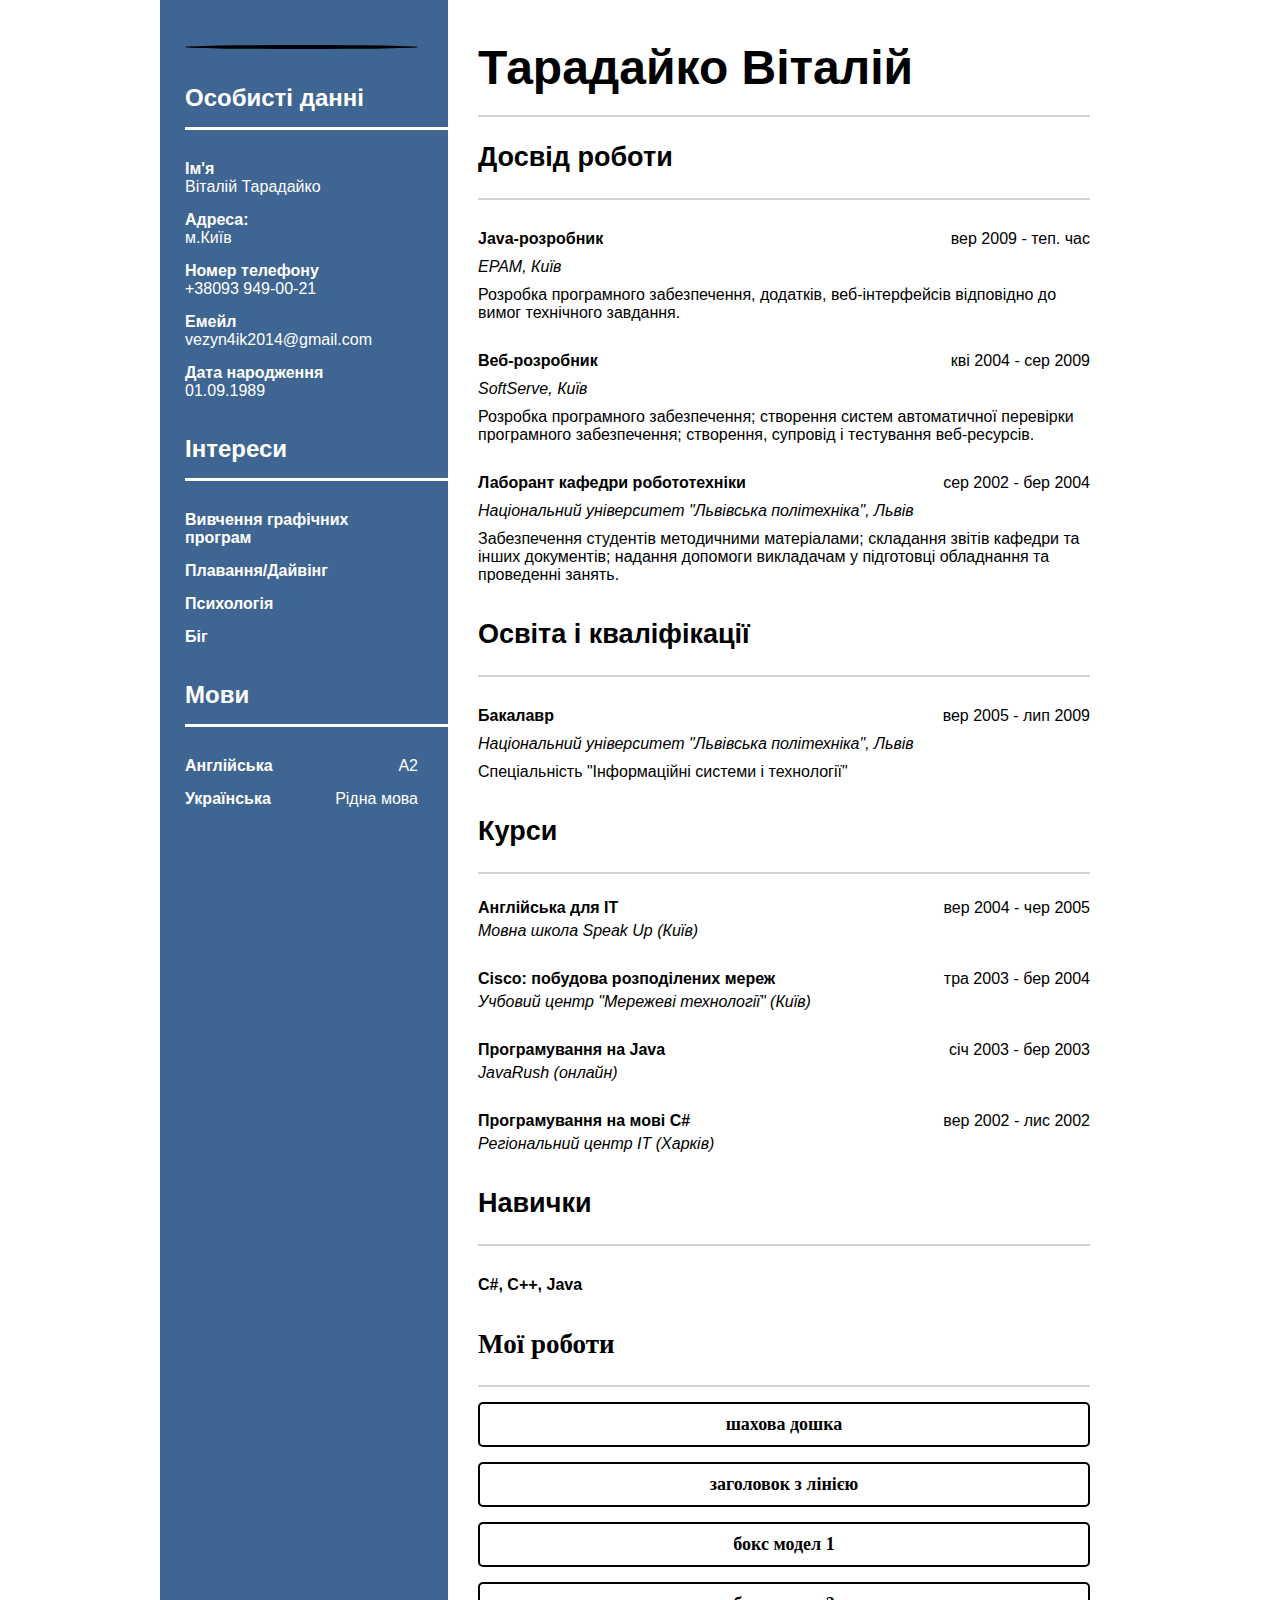
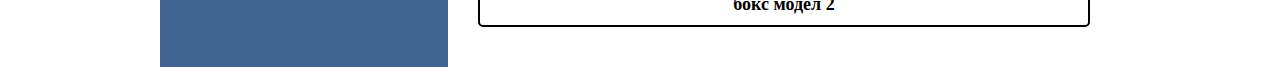
==== index.html @ f586d1a0 "Add files via upload" ====
<!DOCTYPE html>
	<html lang='uk'>
	<head>
		<meta charset="utf-8">
		<meta name="viewport" content="width=device-width, initial-scale=1.0">
		<title>Резюме Віталій</title>
		<link rel="stylesheet" type="text/css" href="styles.css">
	</head>
	<body>
		<div class="page-wrapper">
			<div class="left-side">
				<div class="left-side__img">
					<img src="https://turbota.pet/wp-content/uploads/2021/04/brytanskyj-kit-blakytnyj.jpg" alt="">
				</div>
				<div class="left-side_content">
					<div class="content_item">
						<div class="content_item_title">
							Особисті данні
						</div>
						<div class="content_item_text">
							<ul>
								<li>
									<span class="font-b d-block">Ім'я</span> 
									<span>Віталій Тарадайко</span>
								</li>
								<li>
									<span class="font-b d-block">Адреса:</span>
									<span>м.Київ</span>
								</li>
								<li>
									<span class="font-b d-block">Номер телефону</span>
									<span>
									<a href="tel:+380939490021">+38093 949-00-21</a>
								</span>
								</li>
								<li>
									<span class="font-b d-block">Емейл</span>
									<span>
									<a href="mailto:vezyn4ik2014@gmail.com"> vezyn4ik2014@gmail.com</a>
									</span>
								</li>
								<li>
									<span class="font-b d-block">Дата народження</span>
									<span>01.09.1989</span>
								</li>
							</ul>
						</div>	

						<div class="content_item_title">
							Інтереси
						</div>
						<div class="content_item_text">
							<ul>
								<li>
									<span class="font-b d-block">Вивчення графічних програм</span> 
								</li>
								<li>
									<span class="font-b d-block">Плавання/Дайвінг</span>
								</li>
								<li>
									<span class="font-b d-block">Психологія</span>
								</span>
								</li>
								<li>
									<span class="font-b d-block">Біг</span>
								</li>
							</ul>
						</div>

						<div class="content_item_title">
							Мови
						</div>
						<div class="content_item_text">
							<ul>
								<li class="test">
									<span class="font-b"> Англійська</span> 
									<span class="r-push">А2</span>
								</li>
								<li class="test">
									<span class="font-b">Українська</span>
									<span class="r-push">Рідна мова</span>
								</li>
								
							</ul>
						</div>
					</div>
					
				</div>
				</div>

			<div class="right-side">
				<h1>Тарадайко Віталій</h1>
				<hr>
				<div class="right-side_title">
					Досвід роботи
				</div>
				<hr>


				<div class="content_item_text">
							<ul>
								<li class="test">
									<span class="font-b"> Java-розробник</span> 
									<span class="r-push">вер 2009 - теп. час</span>
								</li>
								<li class="mar">
									<span class="italic_text">EPAM, Київ</span>
								</li>
								<li class="test mar">
									<span>Розробка програмного забезпечення, додатків, веб‐інтерфейсів відповідно до вимог технічного завдання.</span>
								</li>
							</ul>
				</div>

				<div class="content_item_text mar">
							<ul>
								<li class="test">
									<span class="font-b"> Веб-розробник</span> 
									<span class="r-push">кві 2004 - сер 2009</span>
								</li class="mar">
								<li class="mar">
									<span class="italic_text">SoftServe, Київ</span>
								</li>
								<li class="test mar">
									<span>Розробка програмного забезпечення; створення систем автоматичної перевірки програмного забезпечення; створення, супровід і тестування веб‐ресурсів.</span>
								</li>
							</ul>
				</div>

				<div class="content_item_text mar">
							<ul>
								<li class="test">
									<span class="font-b"> Лаборант кафедри робототехніки</span> 
									<span class="r-push">сер 2002 - бер 2004</span>
								</li>
								<li class="mar">
									<span class="italic_text">Національний університет "Львівська політехніка", Львів</span>
								</li>
								<li class="test mar">
									<span>Забезпечення студентів методичними матеріалами; складання звітів кафедри та інших документів; надання допомоги викладачам у підготовці обладнання та проведенні занять.</span>
								</li>
							</ul>
				</div>


				<div class="right-side_title">
					Освіта і кваліфікації
				</div>
				<hr>

				<div class="content_item_text">
							<ul>
								<li class="test">
									<span class="font-b"> Бакалавр</span> 
									<span class="r-push">вер 2005 - лип 2009</span>
								</li>
								<li class="mar">
									<span class="italic_text">Національний університет "Львівська політехніка", Львів</span>
								</li>
								<li class="test mar">
									<span>Спеціальність "Інформаційні системи і технології"</span>
								</li>
							</ul>
				</div>

				<div class="right-side_title">
					Курси
				</div>
				<hr>

				<div class="content_item_text">
							<ul>
								<li class="test mar">
									<span class="font-b"> Англійська для IT</span> 
									<span class="r-push">вер 2004 - чер 2005</span>
								</li>
								<li class="marg">
									<span class="italic_text">Мовна школа Speak Up (Київ)</span>
								</li>
							</ul>
							<ul>
								<li class="test mar">
									<span class="font-b"> Cisco: побудова розподілених мереж</span> 
									<span class="r-push">тра 2003 - бер 2004</span>
								</li>
								<li class="marg">
									<span class="italic_text">Учбовий центр "Мережеві технології" (Київ)</span>
								</li>
							</ul>
							<ul>
								<li class="test mar">
									<span class="font-b"> Програмування на Java</span> 
									<span class="r-push">січ 2003 - бер 2003</span>
								</li>
								<li class="marg">
									<span class="italic_text">JavaRush (онлайн)</span>
								</li>
							</ul>
							<ul>
								<li class="test mar">
									<span class="font-b d-block"> Програмування на мові C#</span> 
									<span class="r-push">вер 2002 - лис 2002</span>
								</li>
								<li class="marg">
									<span class="italic_text d-block">Регіональний центр IT (Харків)</span>
								</li>
							</ul>
				</div>

				<div class="right-side_title">
					Навички
				</div>
				<hr>

				<div class="content_item_text">
							<ul>
								<li class="test">
									<span class="font-b">C#, С++, Java</span> 
								</li>
				</div>

				<div class="right-side_title_work">
					Мої роботи
				</div>
				<hr>
				<div class="right-side_work">
							<ul>
								<li class="buttons">
									<a href="../chess/index.html">шахова дошка</a>
								</li>
								<li class="buttons">
									<a href="../title_h1/index.html">заголовок з лінією</a>
								</li>
								<li class="buttons">
									<a href="../box-model/index.html">бокс модел 1</a>
								</li>
								<li class="buttons">
									<a href="../box-model/box-model2/index.html">бокс модел 2</a>
								</li>
							</ul>
				</div>

			</div>

			
		</div>

	</body>
	</html>
---- styles.css ----
* {
	margin: 0px;
	padding: 0px;
	box-sizing: border-box;
}

body{
	font-family: 'Arial', serif;
}


.page-wrapper{
	max-width: 960px;
	background: white;
	margin: 0 auto;
	display: flex;
}

.left-side{
	color: white;
	width: 30%;
	min-width: 200px;
	background: #3f6592;
	padding: 45px 30px 0px 25px;
	padding-bottom: 45px;
}

img {
	display: block;
	width: 100%;
	border-radius: 50%;
	margin-bottom: 35px;
	border: 2px solid black;
	overflow: hidden;
}



ul {
	list-style: none;
}

a{
	text-decoration: none;
	color: inherit;
}
.font-b{
	font-weight: bold;
}
.d-block{
	display: block;
}

.test{
	display: flex;

}
.r-push{
margin-left: auto;
}

.content_item_title {
	padding-bottom: 15px;
	border-bottom: 3px solid white;
	font-size: 24px;
	font-weight: bold;
	color: white;
	transform: translateX(30px);
	margin-left: -30px;

}

.content_item_text ul{
	margin: 30px 0px 35px 0px;
}

.content_item_text li:not(:last-child){
	margin-bottom: 15px;
}

.right-side{
	padding: 40px 30px 40px 30px;
	background: white;
	width: 70%;
}

hr{
	border: none;
	height: 2px;
	background-color: #d3d3d3;
}

h1{
	font-size: 3rem;
	margin: 0px 0px 20px 0px;
}
.right-side_title{
	margin-top: 25px;
	margin-bottom: 25px;
	font-size: 27px;
	font-weight: bold;
}
.italic_text{
	font-style: italic;
}
.marg{
	margin-top: -10px;
}
.right-side_title_work {
	margin-top: 25px;
	margin-bottom: 25px;
	font-size: 27px;
	font-weight: bold;
	font-family: none;
}
.mar{
	margin-top: -5px;
}
.buttons{
	display: flex;
	margin-top: 15px;
	justify-content: center;
	padding: 10px 20px;
	color: black;
	background-color: white;
	border: 2px solid black;
	text-decoration: none;
	border-radius: 5px;
	font-family: none;
	font-weight: bold;
	font-size: 18px;

}

.buttons:hover {
	color: white;
	background-color: black;
}
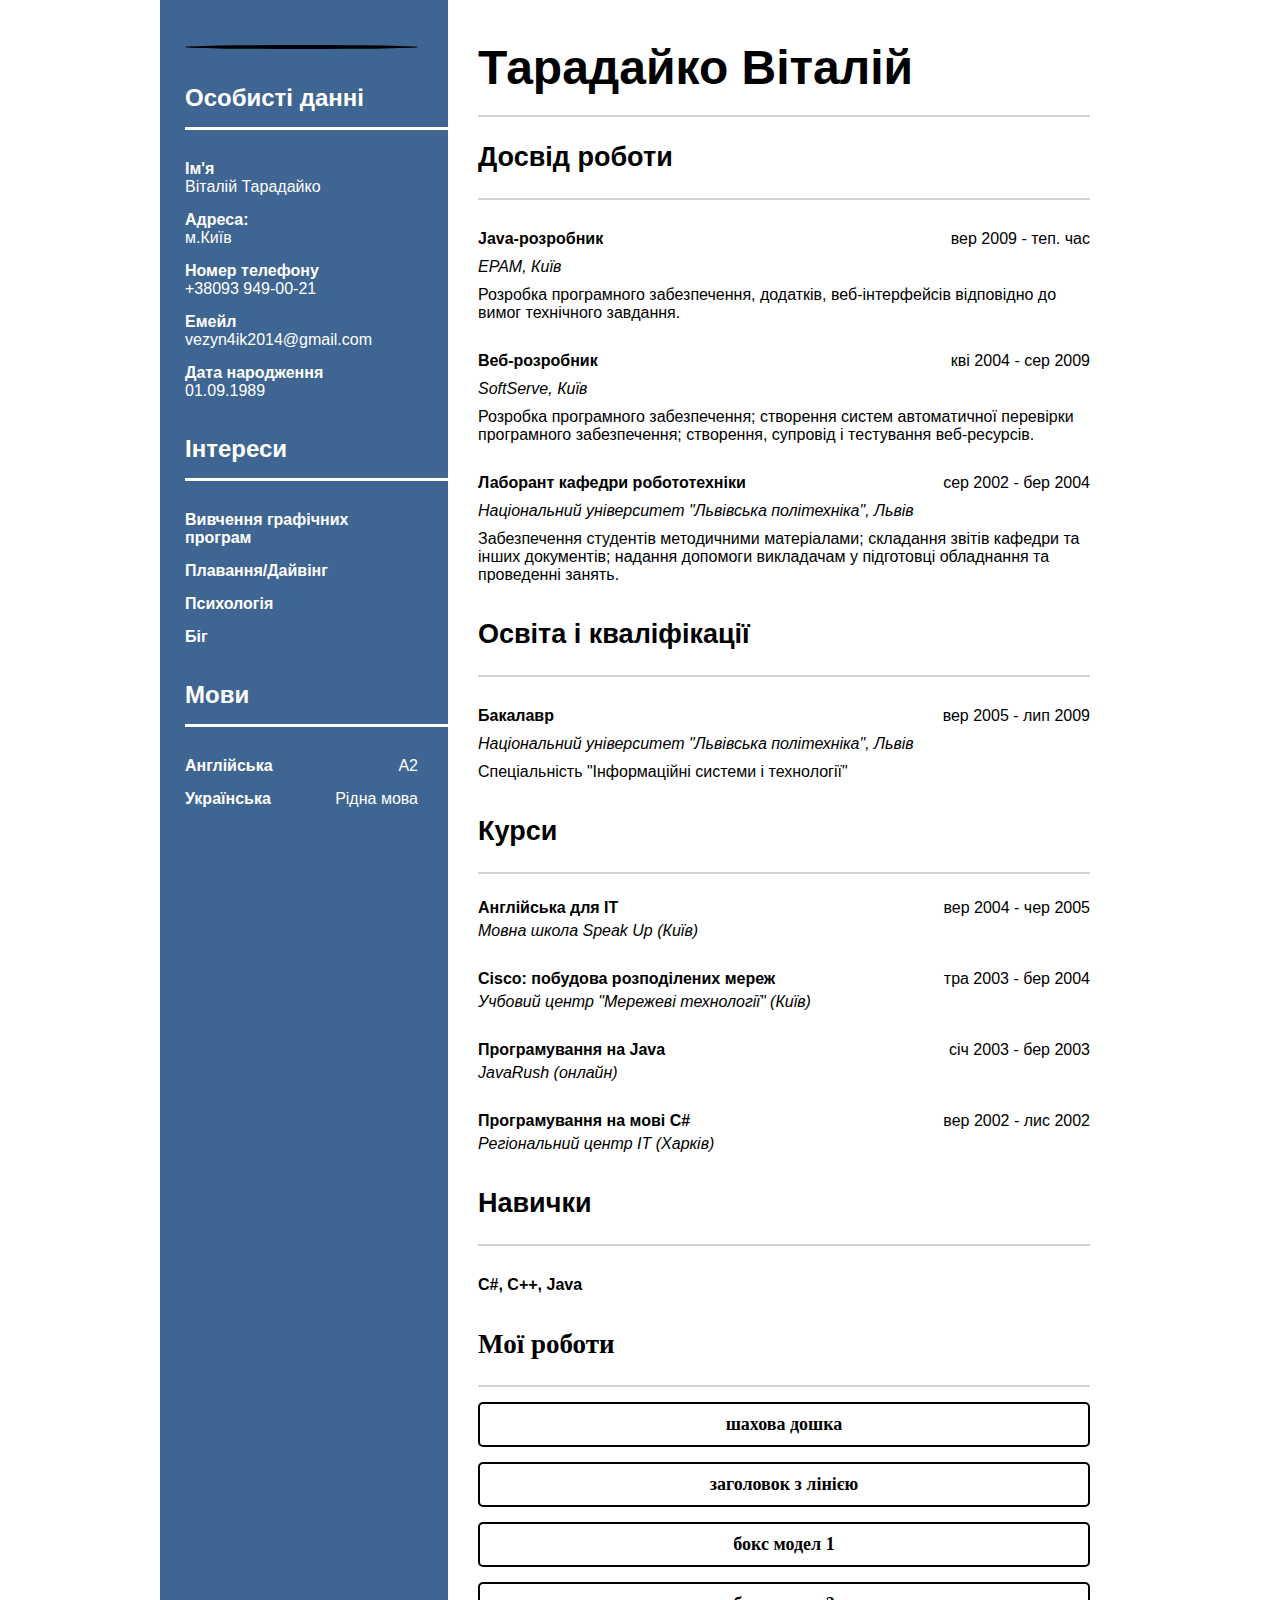
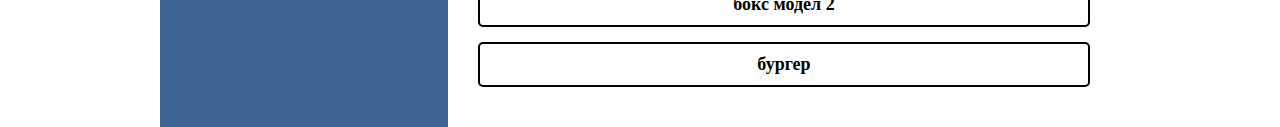
==== commit 86296e97: "Add files via upload" ====
--- a/index.html
+++ b/index.html
@@ -237,6 +237,9 @@
 								<li class="buttons">
 									<a href="../box-model/box-model2/index.html">бокс модел 2</a>
 								</li>
+								<li class="buttons">
+									<a href="../burger/index.html">бургер</a>
+								</li>
 							</ul>
 				</div>
 
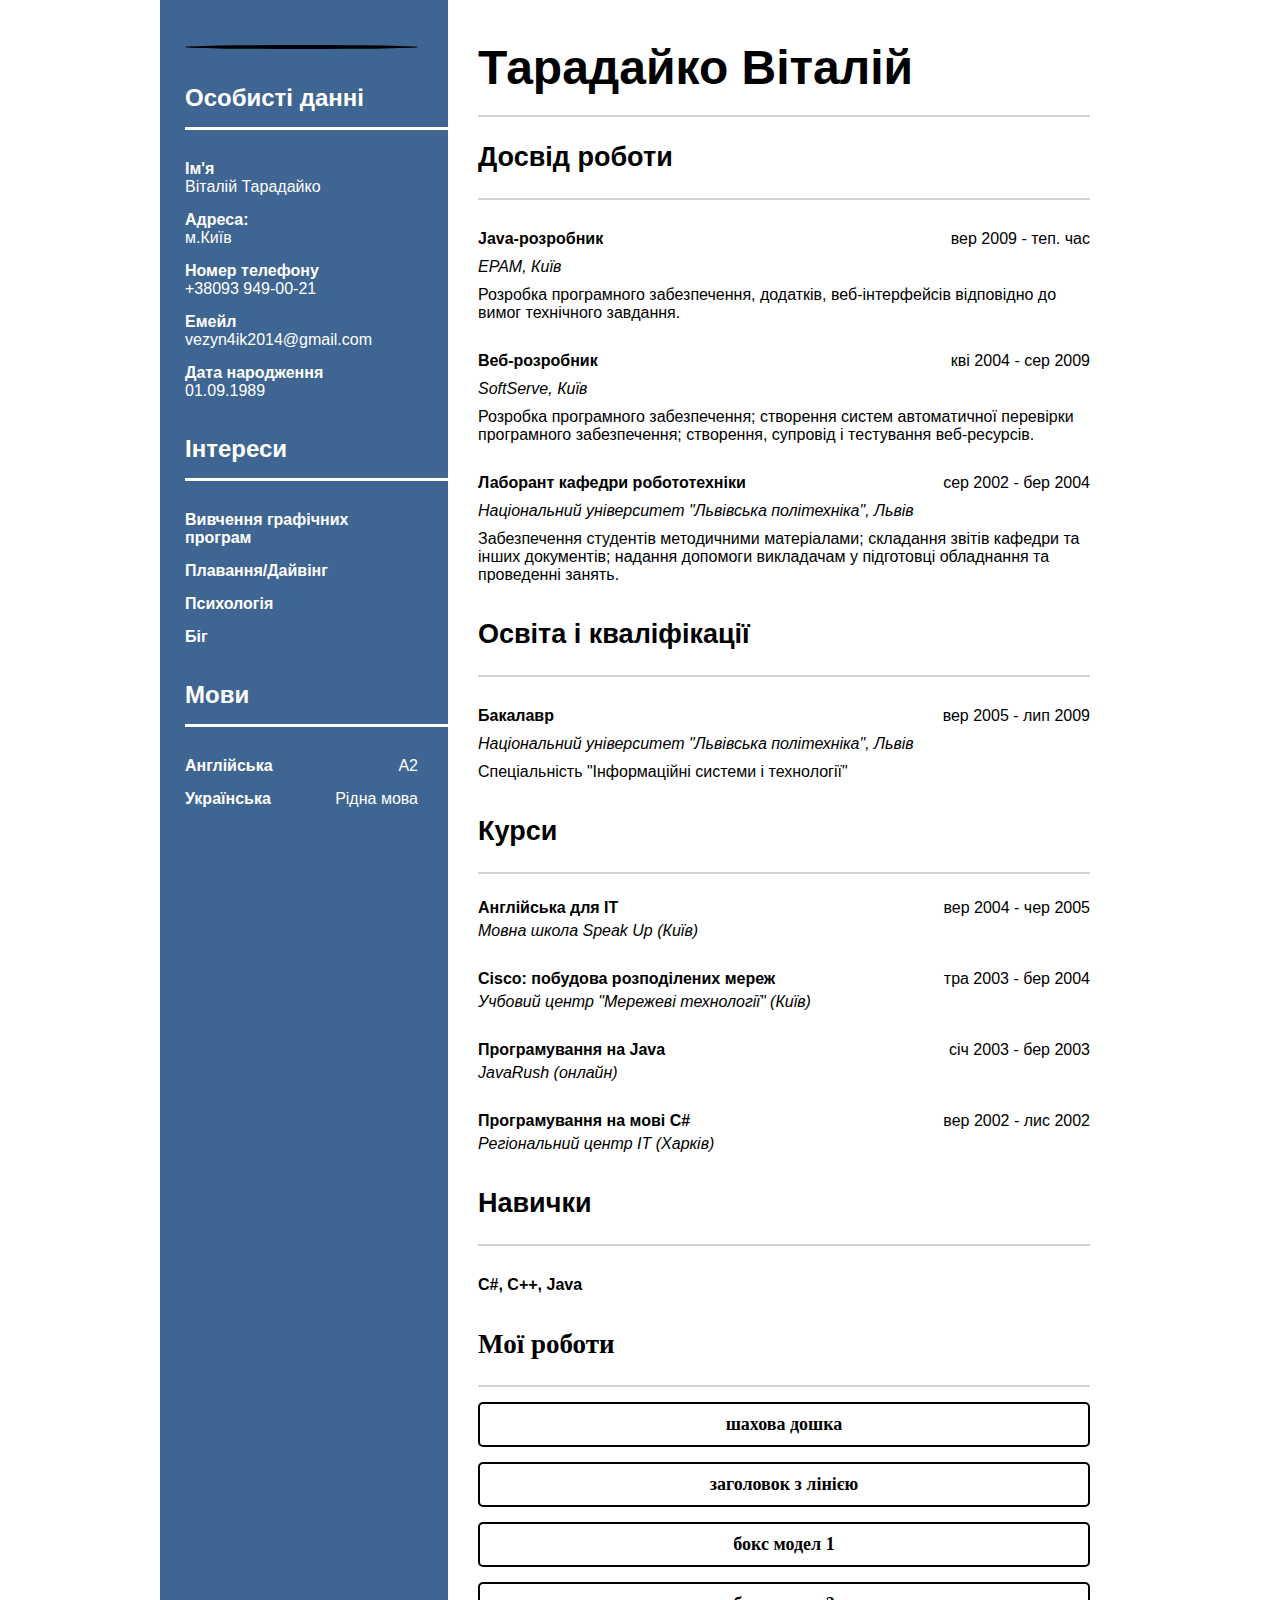
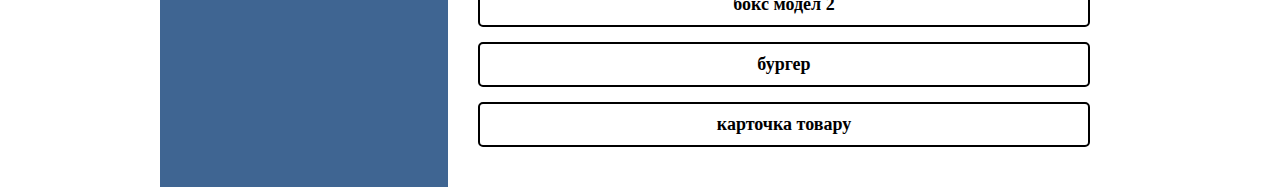
==== commit 23c80a19: "Add files via upload" ====
--- a/index.html
+++ b/index.html
@@ -240,6 +240,9 @@
 								<li class="buttons">
 									<a href="../burger/index.html">бургер</a>
 								</li>
+								<li class="buttons">
+									<a href="../market/index.html">карточка товару</a>
+								</li>
 							</ul>
 				</div>
 
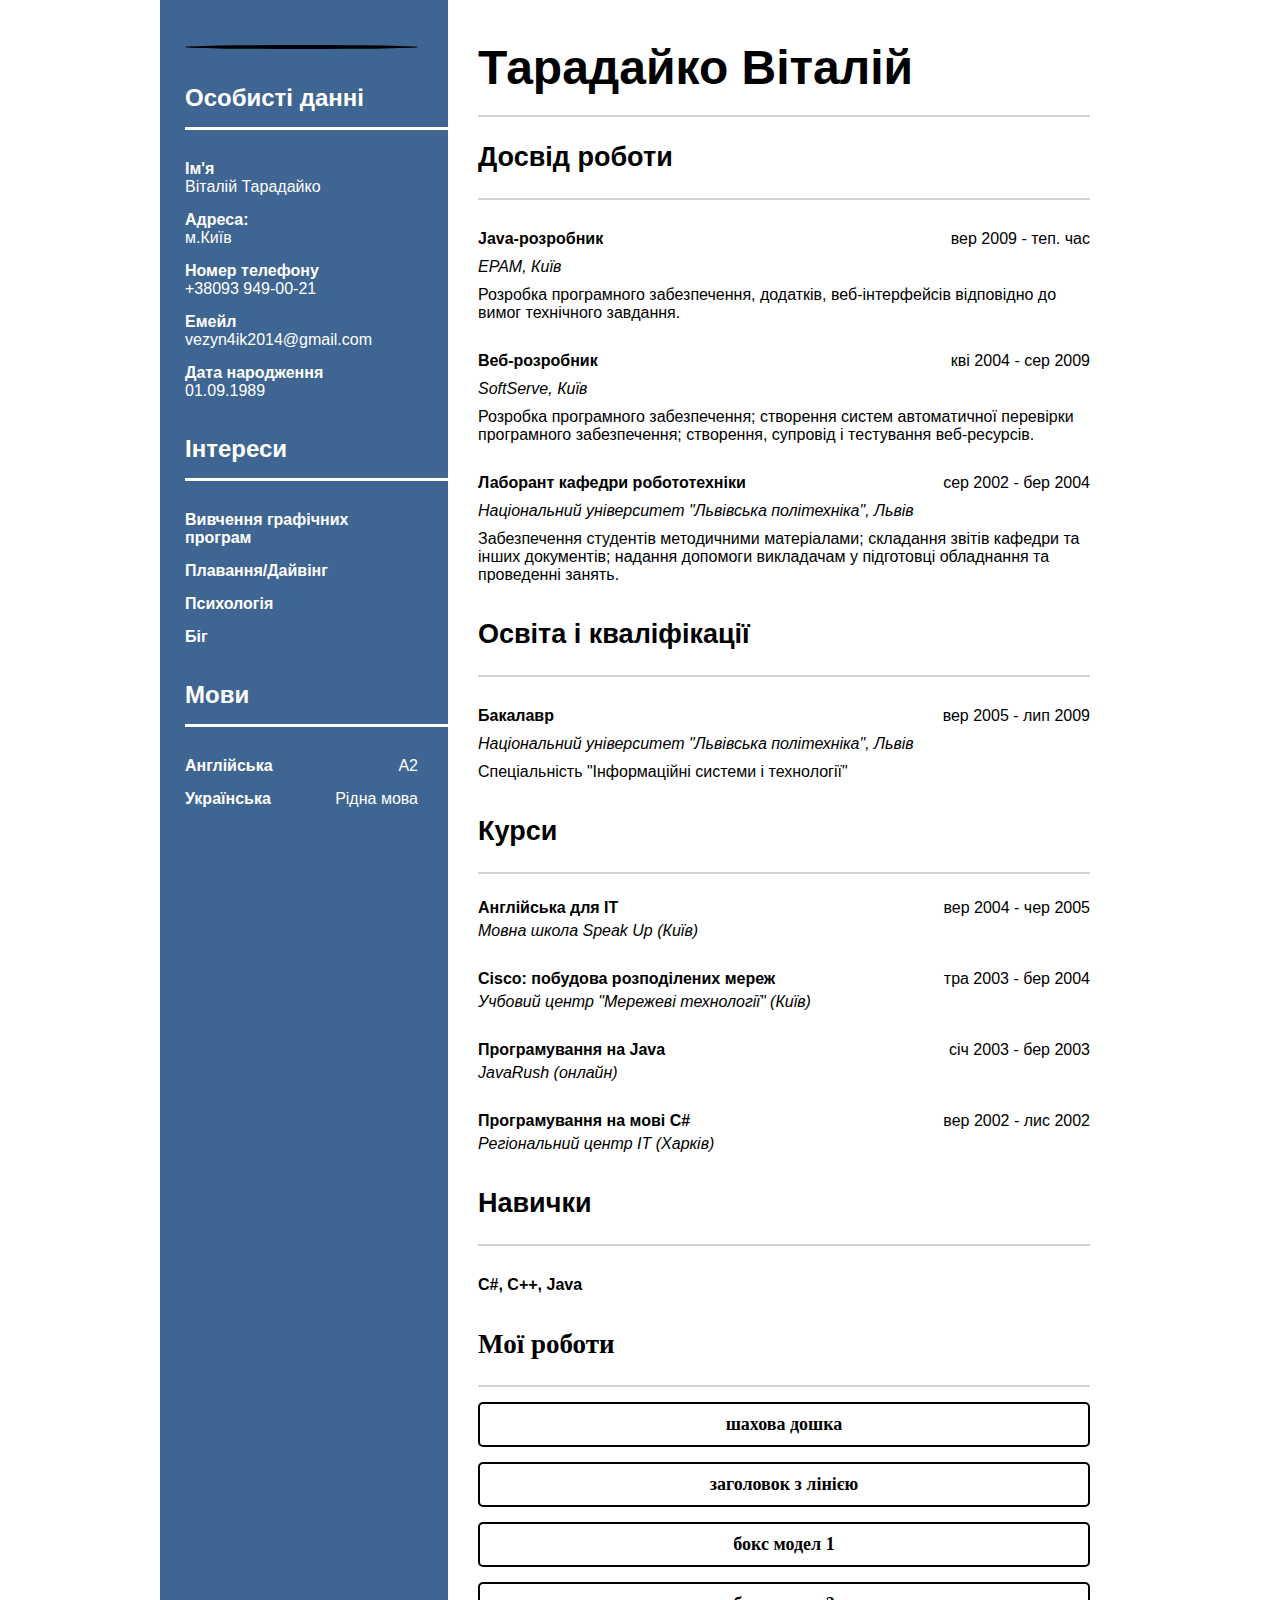
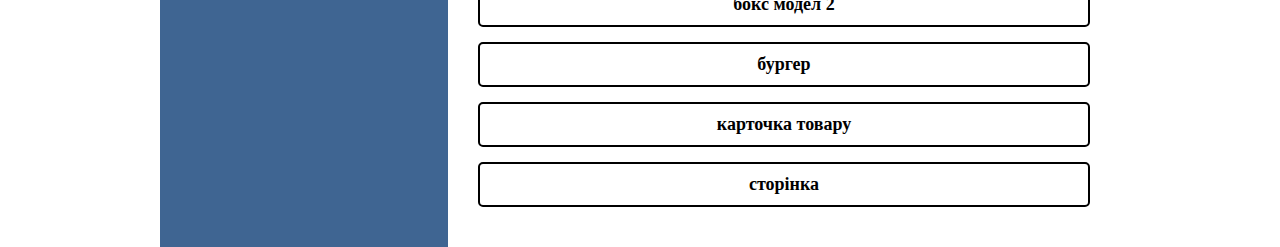
==== commit 18f33674: "Add files via upload" ====
--- a/index.html
+++ b/index.html
@@ -243,6 +243,9 @@
 								<li class="buttons">
 									<a href="../market/index.html">карточка товару</a>
 								</li>
+								<li class="buttons">
+									<a href="../pagestyle/index.html">сторінка</a>
+								</li>
 							</ul>
 				</div>
 
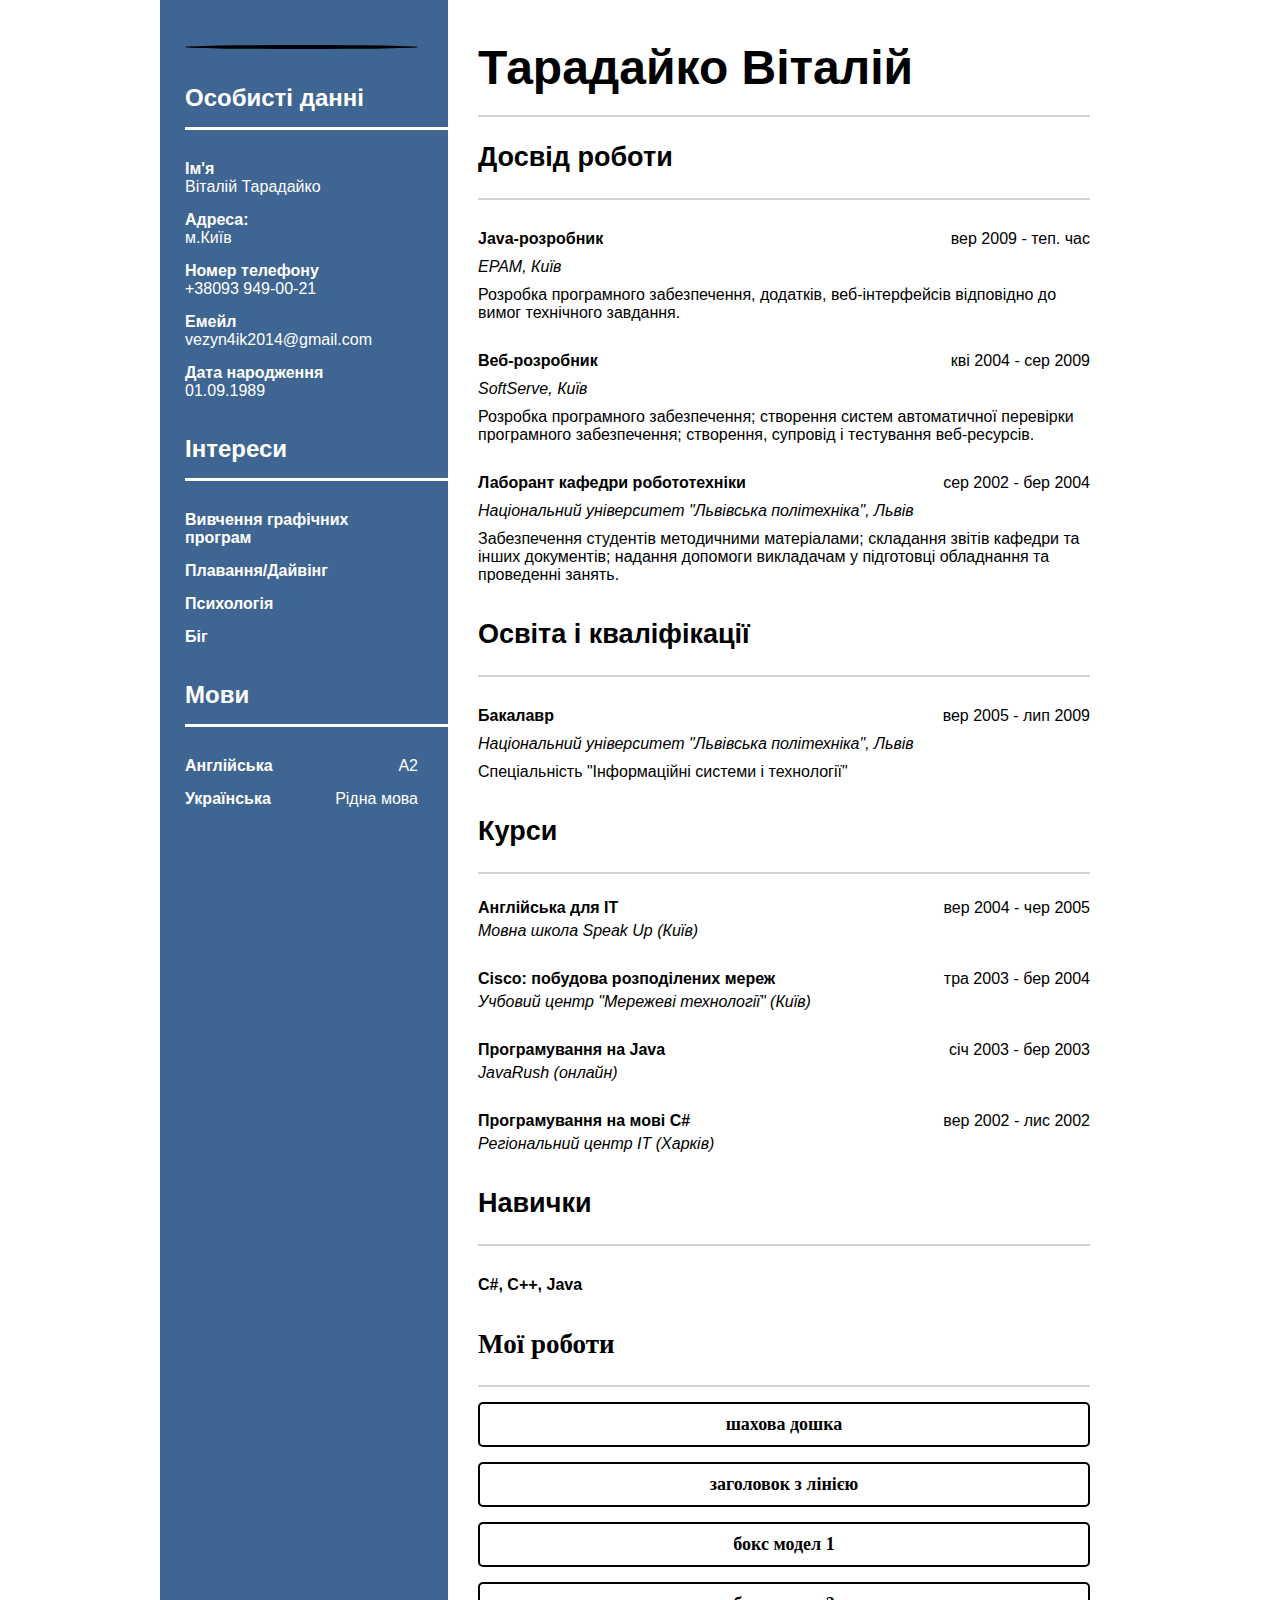
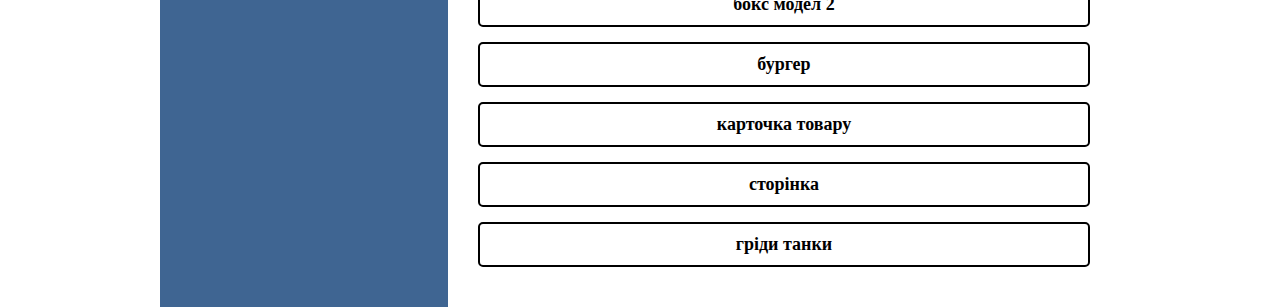
==== commit 37e8090d: "Add files via upload" ====
--- a/index.html
+++ b/index.html
@@ -246,6 +246,9 @@
 								<li class="buttons">
 									<a href="../pagestyle/index.html">сторінка</a>
 								</li>
+								<li class="buttons">
+									<a href="../tanks/index.html">гріди танки</a>
+								</li>
 							</ul>
 				</div>
 
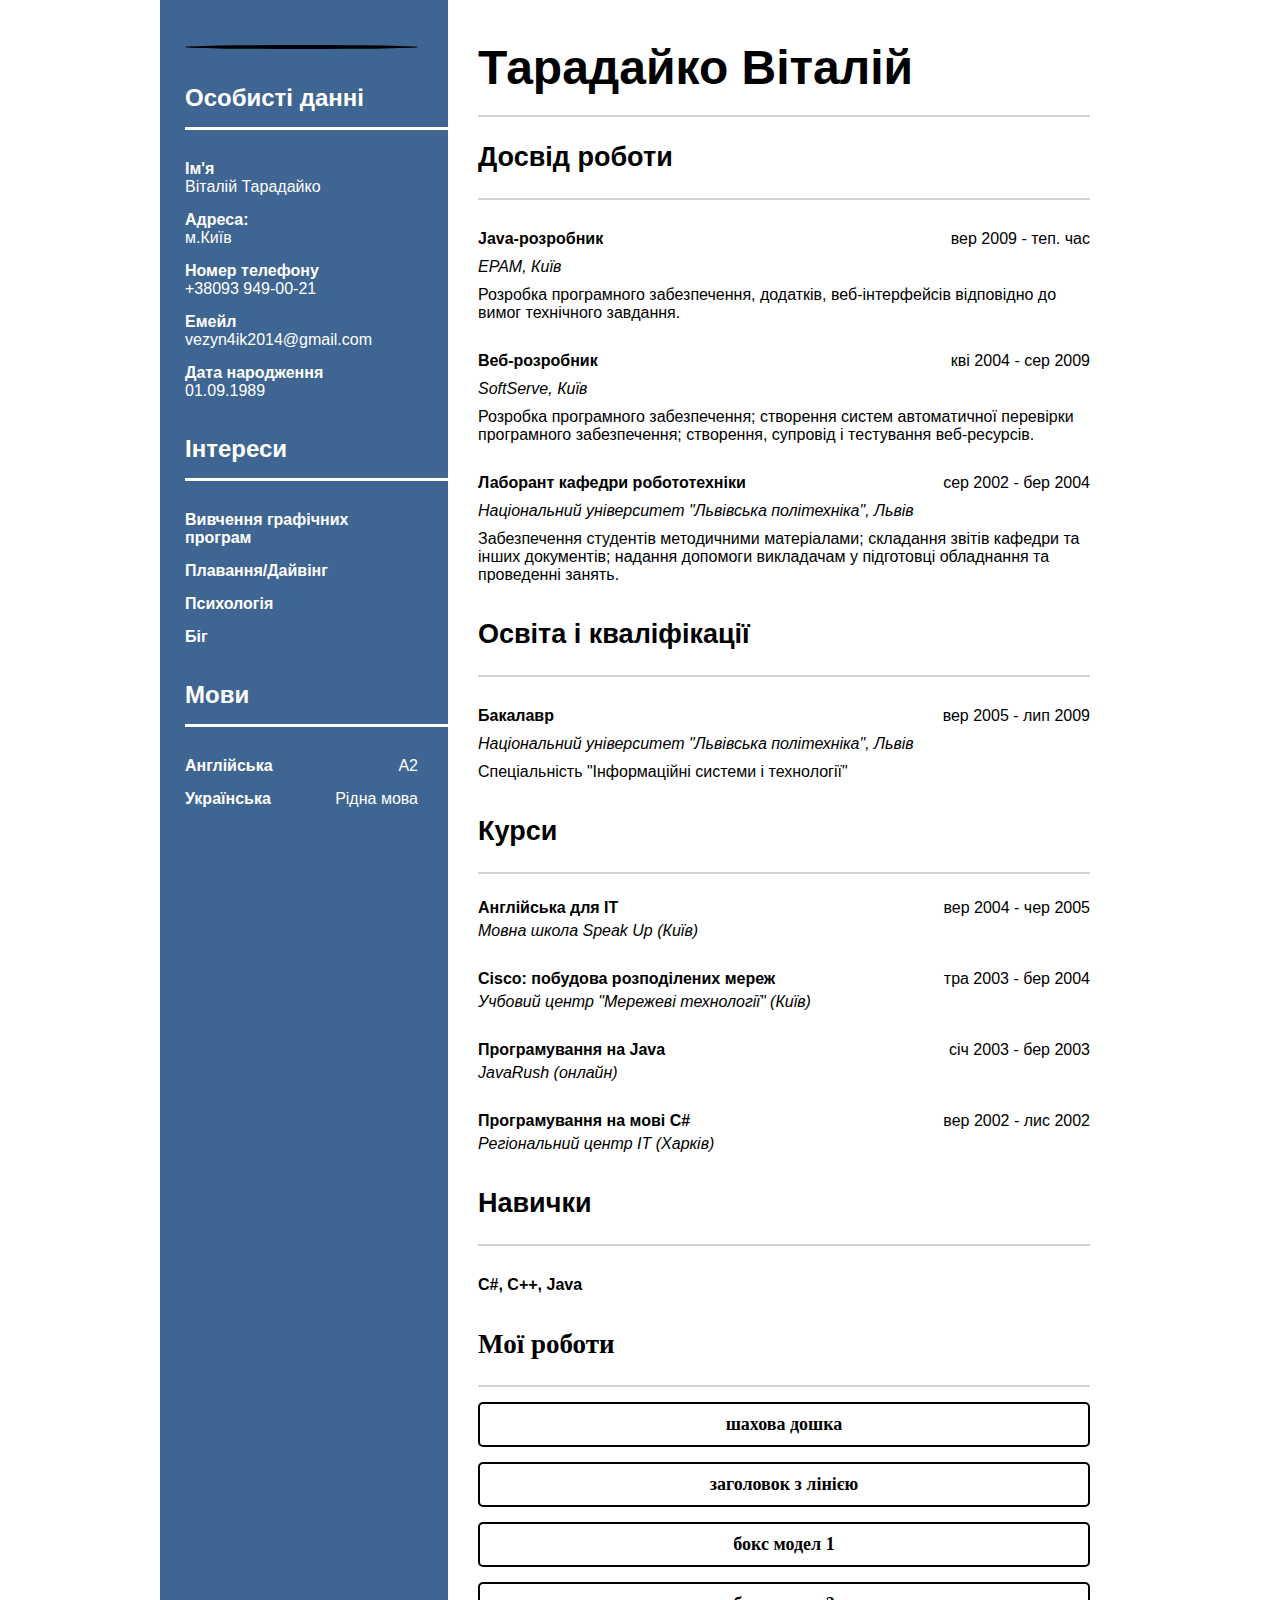
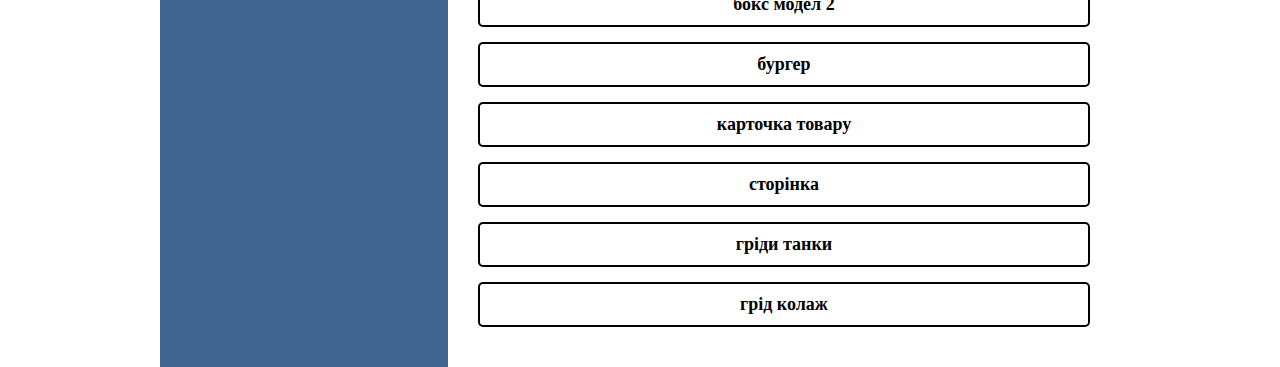
==== commit 6e8d3fcc: "Add files via upload" ====
--- a/index.html
+++ b/index.html
@@ -249,6 +249,9 @@
 								<li class="buttons">
 									<a href="../tanks/index.html">гріди танки</a>
 								</li>
+								<li class="buttons">
+									<a href="../grid/index.html">грід колаж</a>
+								</li>
 							</ul>
 				</div>
 
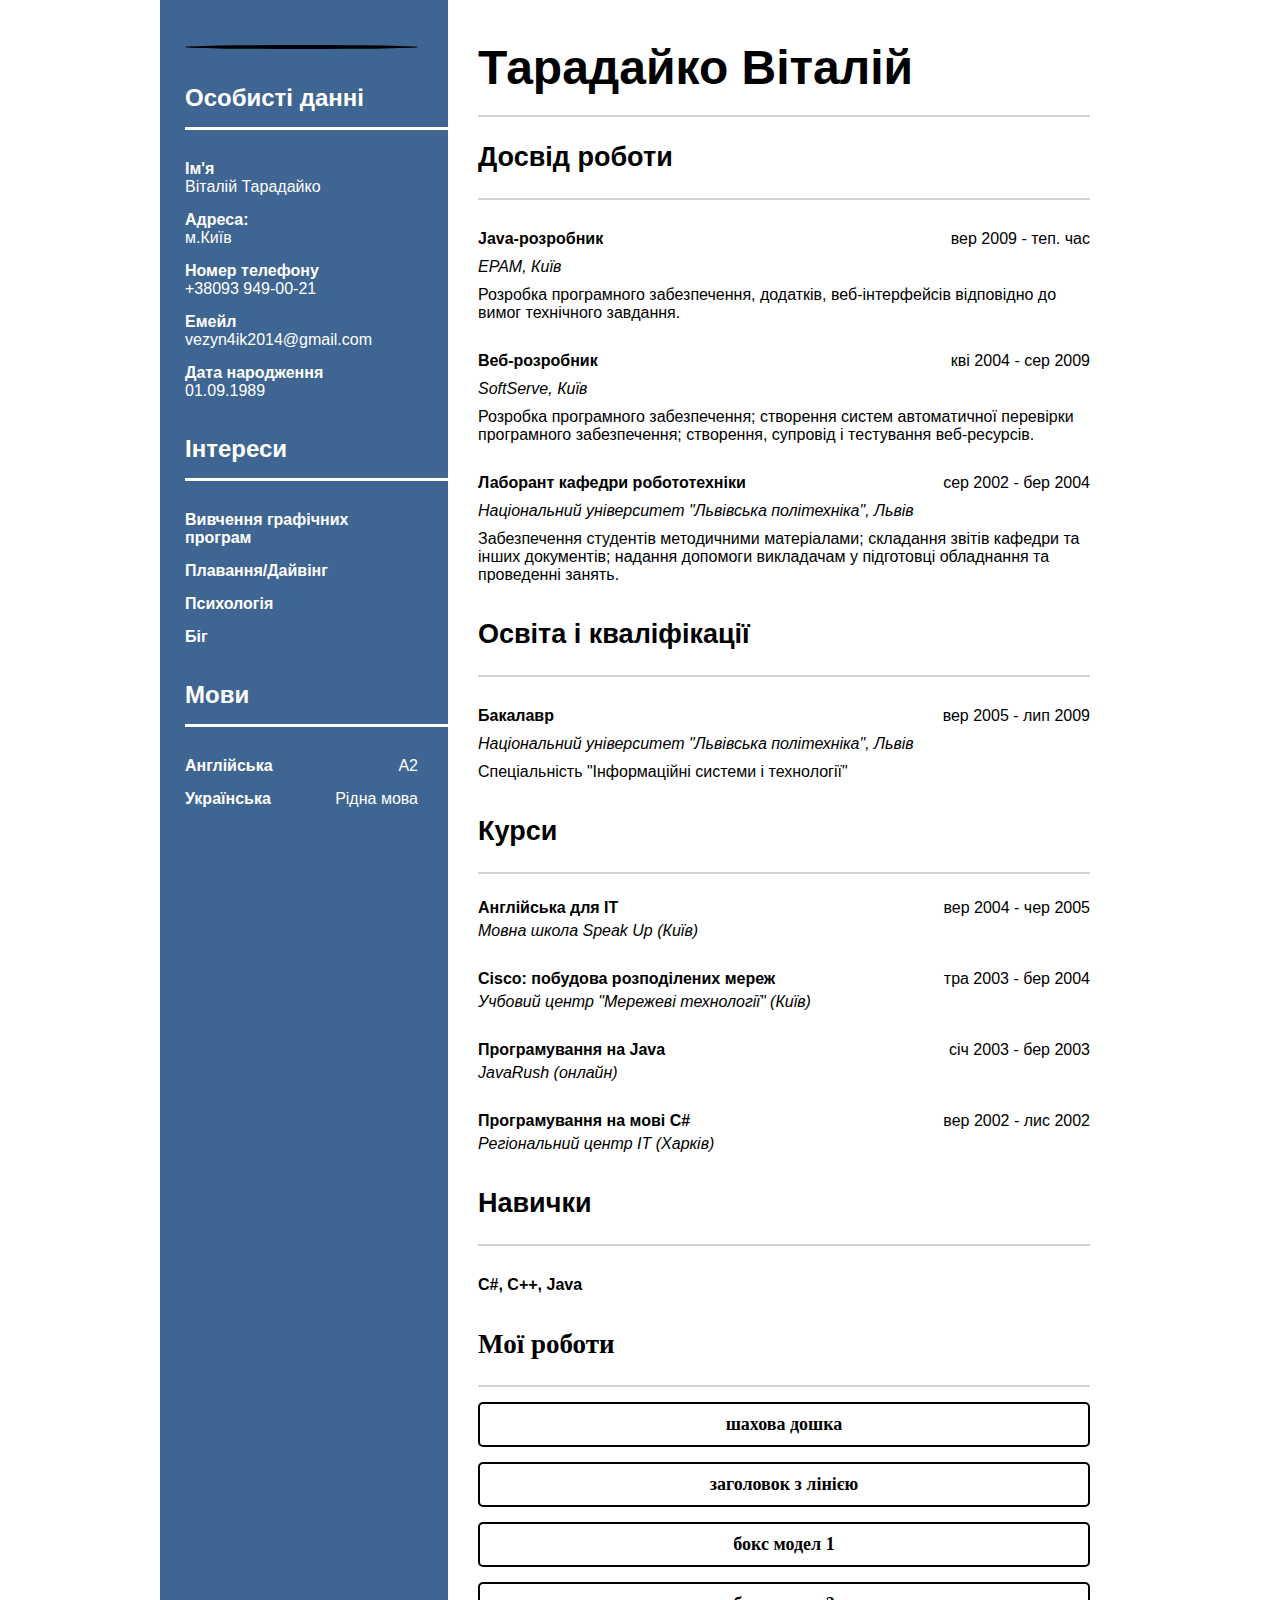
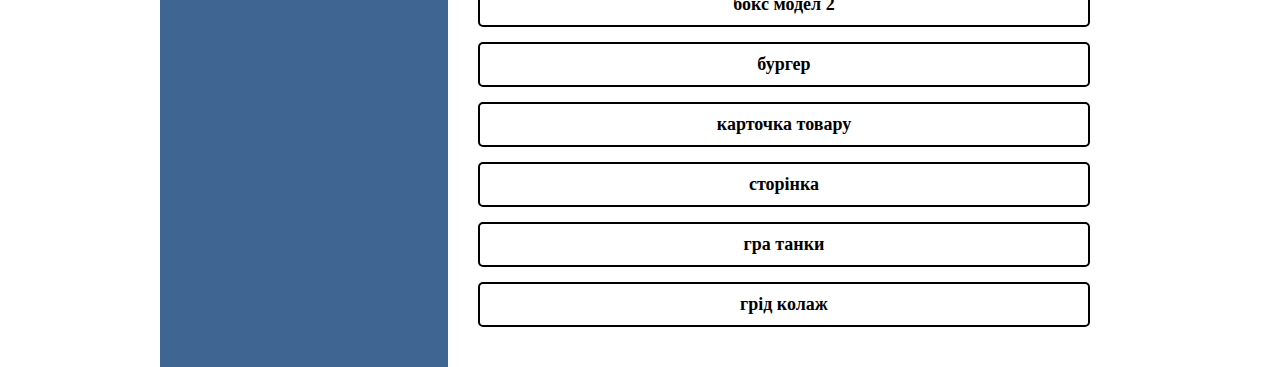
==== commit 4c5d9047: "Add files via upload" ====
--- a/index.html
+++ b/index.html
@@ -247,7 +247,7 @@
 									<a href="../pagestyle/index.html">сторінка</a>
 								</li>
 								<li class="buttons">
-									<a href="../tanks/index.html">гріди танки</a>
+									<a href="../tanks/index.html">гра танки</a>
 								</li>
 								<li class="buttons">
 									<a href="../grid/index.html">грід колаж</a>
